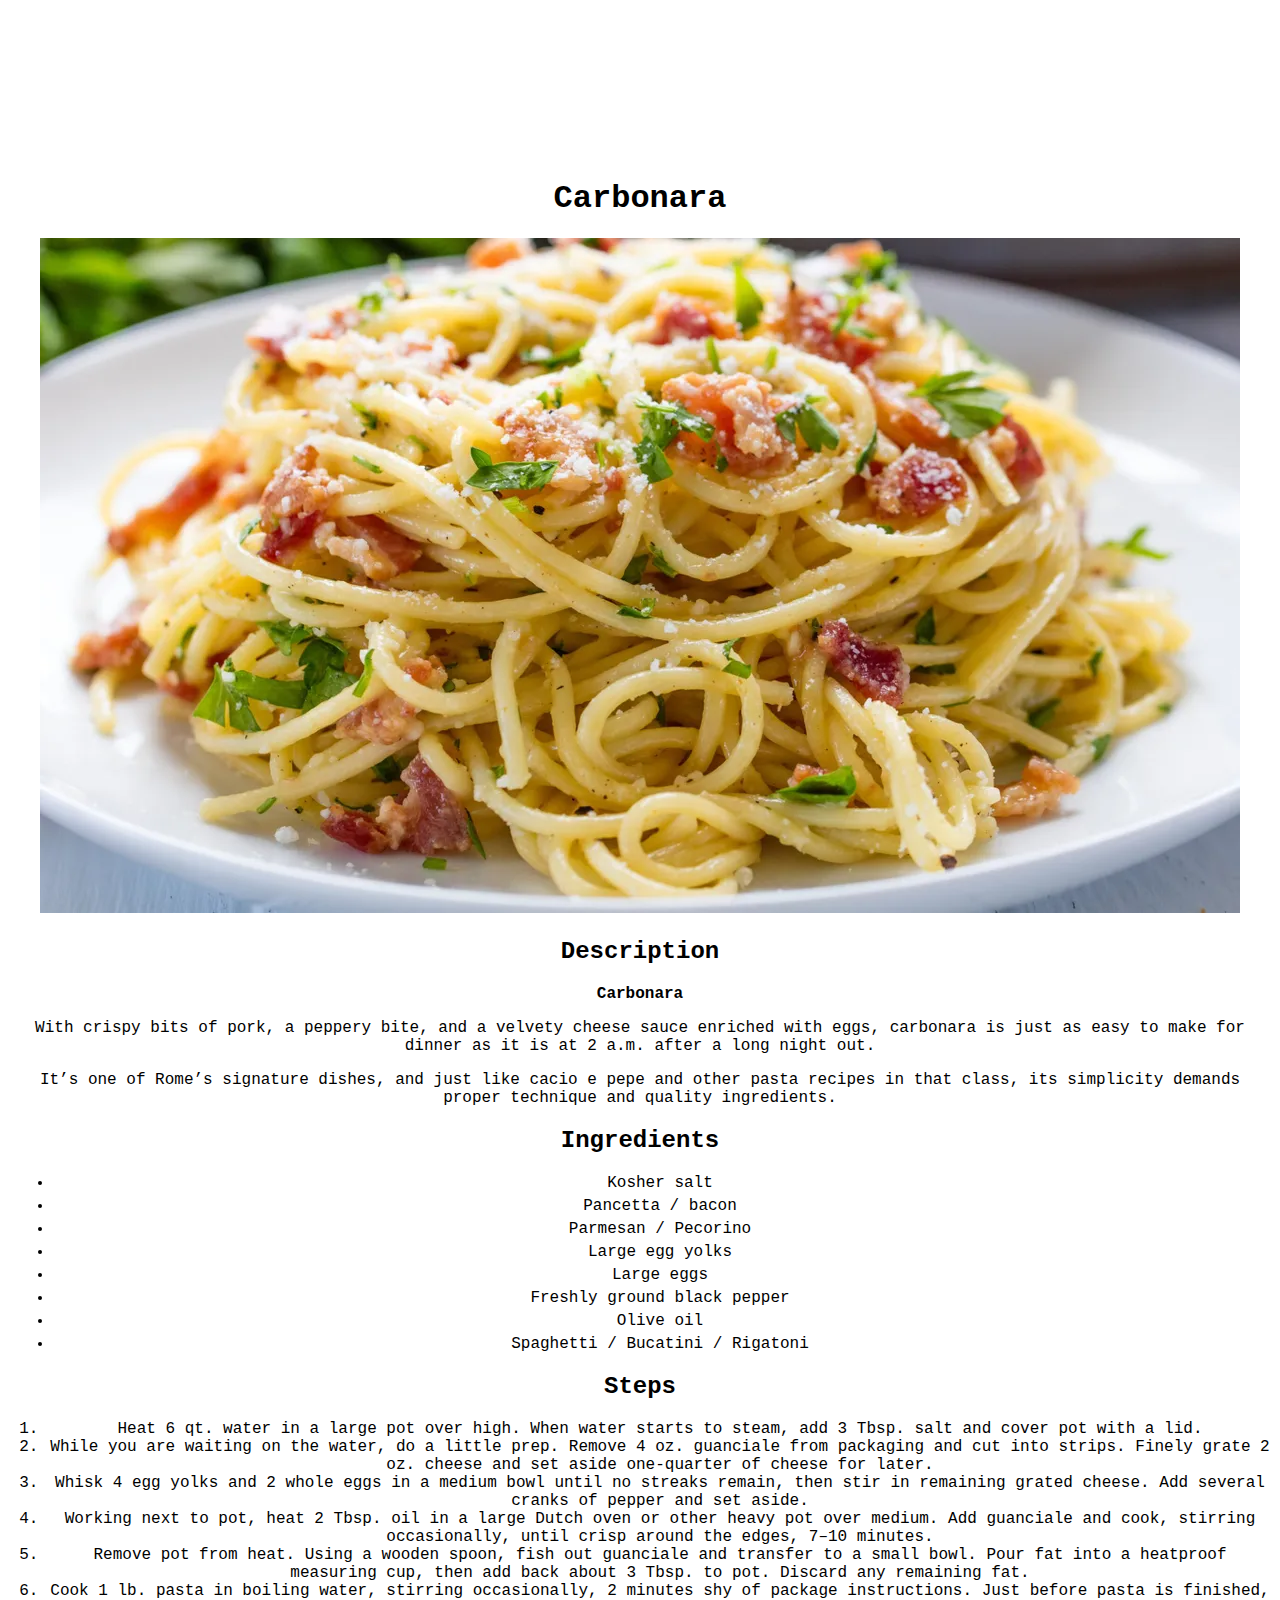
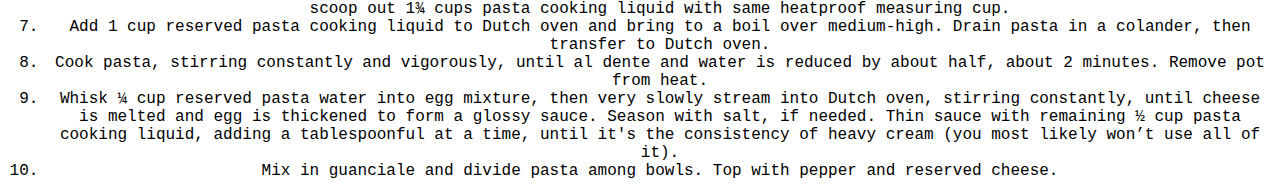
==== recipes/carbonara.html @ 60cb742f "Link stylesheet to every page" ====
<!DOCTYPE html>
<html lang="en">
<head>
  <meta charset="UTF-8">
  <meta http-equiv="X-UA-Compatible" content="IE=edge">
  <meta name="viewport" content="width=device-width, initial-scale=1.0">
  <title>Carbonara recipe</title>
  <link rel="stylesheet" href="../styles.css">
</head>
<body>
  <h1>Carbonara</h1>

  <img src="../images/carbonara.png" alt="A picture of finished carbonara">

  <h2>Description</h2>

  <p><strong>Carbonara</strong> </p>

  <p>With crispy bits of pork, a peppery bite, and a velvety cheese sauce enriched with eggs, carbonara is just as easy to make for dinner as it is at 2 a.m. after a long night out.</p>
  
  <p>It’s one of Rome’s signature dishes, and just like cacio e pepe and other pasta recipes in that class, its simplicity demands proper technique and quality ingredients.</p>  

  
  <h2>Ingredients</h2>
  <ul>
    <li>Kosher salt</li>
    <li>Pancetta / bacon</li>
    <li>Parmesan / Pecorino</li>
    <li>Large egg yolks</li>
    <li>Large eggs</li>
    <li>Freshly ground black pepper</li>
    <li>Olive oil</li>
    <li>Spaghetti / Bucatini / Rigatoni</li>
  </ul>

  <h2>Steps</h2>
  <ol>
   <li>Heat 6 qt. water in a large pot over high. When water starts to steam, add 3 Tbsp. salt and cover pot with a lid.</li>
   <li>While you are waiting on the water, do a little prep. Remove 4 oz. guanciale from packaging and cut into strips. Finely grate 2 oz. cheese and set aside one-quarter of cheese for later.</li>
   <li>Whisk 4 egg yolks and 2 whole eggs in a medium bowl until no streaks remain, then stir in remaining grated cheese. Add several cranks of pepper and set aside.</li>
   <li>Working next to pot, heat 2 Tbsp. oil in a large Dutch oven or other heavy pot over medium. Add guanciale and cook, stirring occasionally, until crisp around the edges, 7–10 minutes.</li>
   <li>Remove pot from heat. Using a wooden spoon, fish out guanciale and transfer to a small bowl. Pour fat into a heatproof measuring cup, then add back about 3 Tbsp. to pot. Discard any remaining fat.</li>
   <li>Cook 1 lb. pasta in boiling water, stirring occasionally, 2 minutes shy of package instructions. Just before pasta is finished, scoop out 1¾ cups pasta cooking liquid with same heatproof measuring cup.</li>
   <li>Add 1 cup reserved pasta cooking liquid to Dutch oven and bring to a boil over medium-high. Drain pasta in a colander, then transfer to Dutch oven.</li>
   <li>Cook pasta, stirring constantly and vigorously, until al dente and water is reduced by about half, about 2 minutes. Remove pot from heat.</li>
   <li>Whisk ¼ cup reserved pasta water into egg mixture, then very slowly stream into Dutch oven, stirring constantly, until cheese is melted and egg is thickened to form a glossy sauce. Season with salt, if needed. Thin sauce with remaining ½ cup pasta cooking liquid, adding a tablespoonful at a time, until it's the consistency of heavy cream (you most likely won’t use all of it).</li>
   <li>Mix in guanciale and divide pasta among bowls. Top with pepper and reserved cheese.</li>
  </ol>
</body>
</html>
---- styles.css ----
/*index.html */

body{
  margin-top: 20vh;
  text-align: center;
  font-family: 'Courier New', Courier, monospace;
}

.title{
  font-size: 1.8em;
  color: rgb(76, 208, 172);
  text-shadow: 2px 1px rgb(37, 103, 85)

}

ul.recipe-list{
  list-style-position: inside;
  list-style-type: none;
  padding: 0;
  margin: 0;
}

ul li{
  margin: 5px;
}

.container{
  background-color: #3e4448;
  width: 30%;
  max-width: 300px; 
  padding: 8vh;
  margin: 0 auto;
  border-radius: 15px 50px;
  border: solid rgb(76, 208, 172) 10px;
}

a{
  text-decoration: none;
}

a:link{
  color: white;
}

a:visited{
  color: #e4e4e4;
}

a:hover{
  color:#3fa88c;
}

/*recipes*/
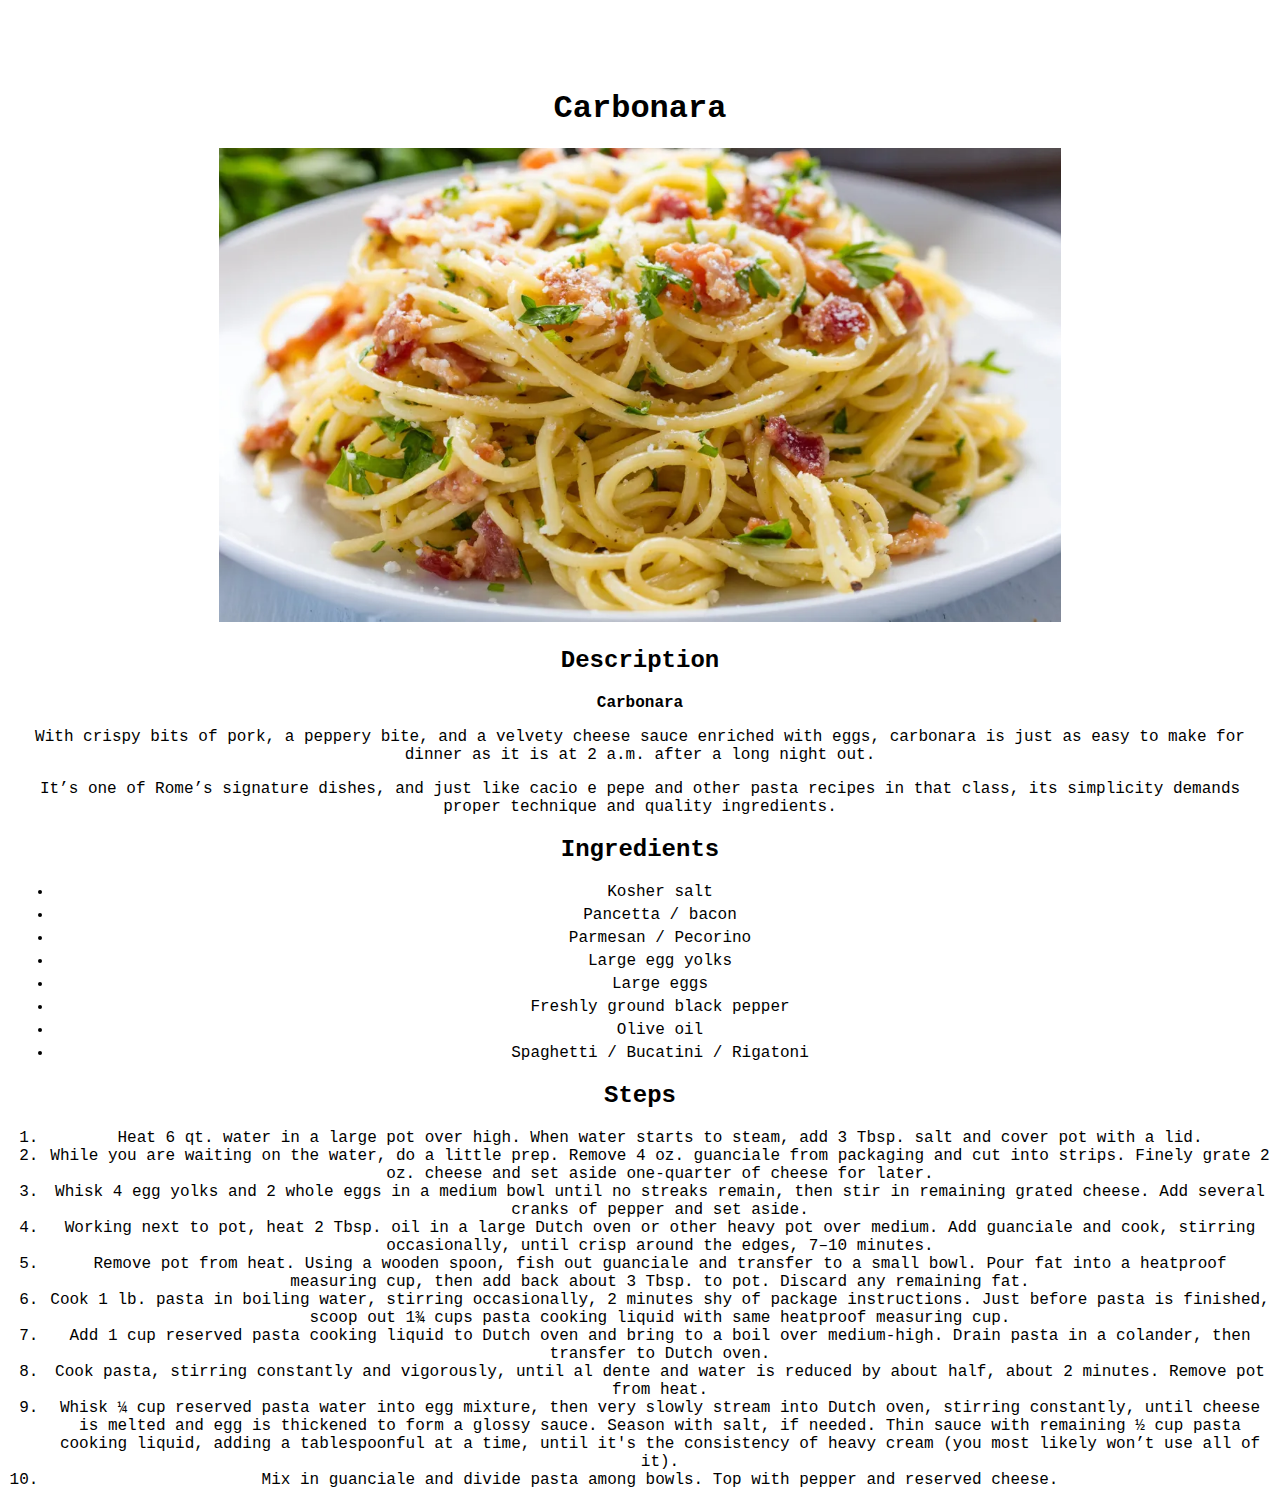
==== commit b897962f: "Edit recipes html files" ====
--- a/recipes/carbonara.html
+++ b/recipes/carbonara.html
@@ -10,7 +10,7 @@
 <body>
   <h1>Carbonara</h1>
 
-  <img src="../images/carbonara.png" alt="A picture of finished carbonara">
+  <img class="dish-image" src="../images/carbonara.png" alt="A picture of finished carbonara">
 
   <h2>Description</h2>
 
--- a/styles.css
+++ b/styles.css
@@ -1,7 +1,7 @@
 /*index.html */
 
 body{
-  margin-top: 20vh;
+  margin-top: 10vh;
   text-align: center;
   font-family: 'Courier New', Courier, monospace;
 }
@@ -52,4 +52,8 @@
 
 /*recipes*/
 
+.dish-image{
+  height: 474px;
+  width: auto;
+}
 
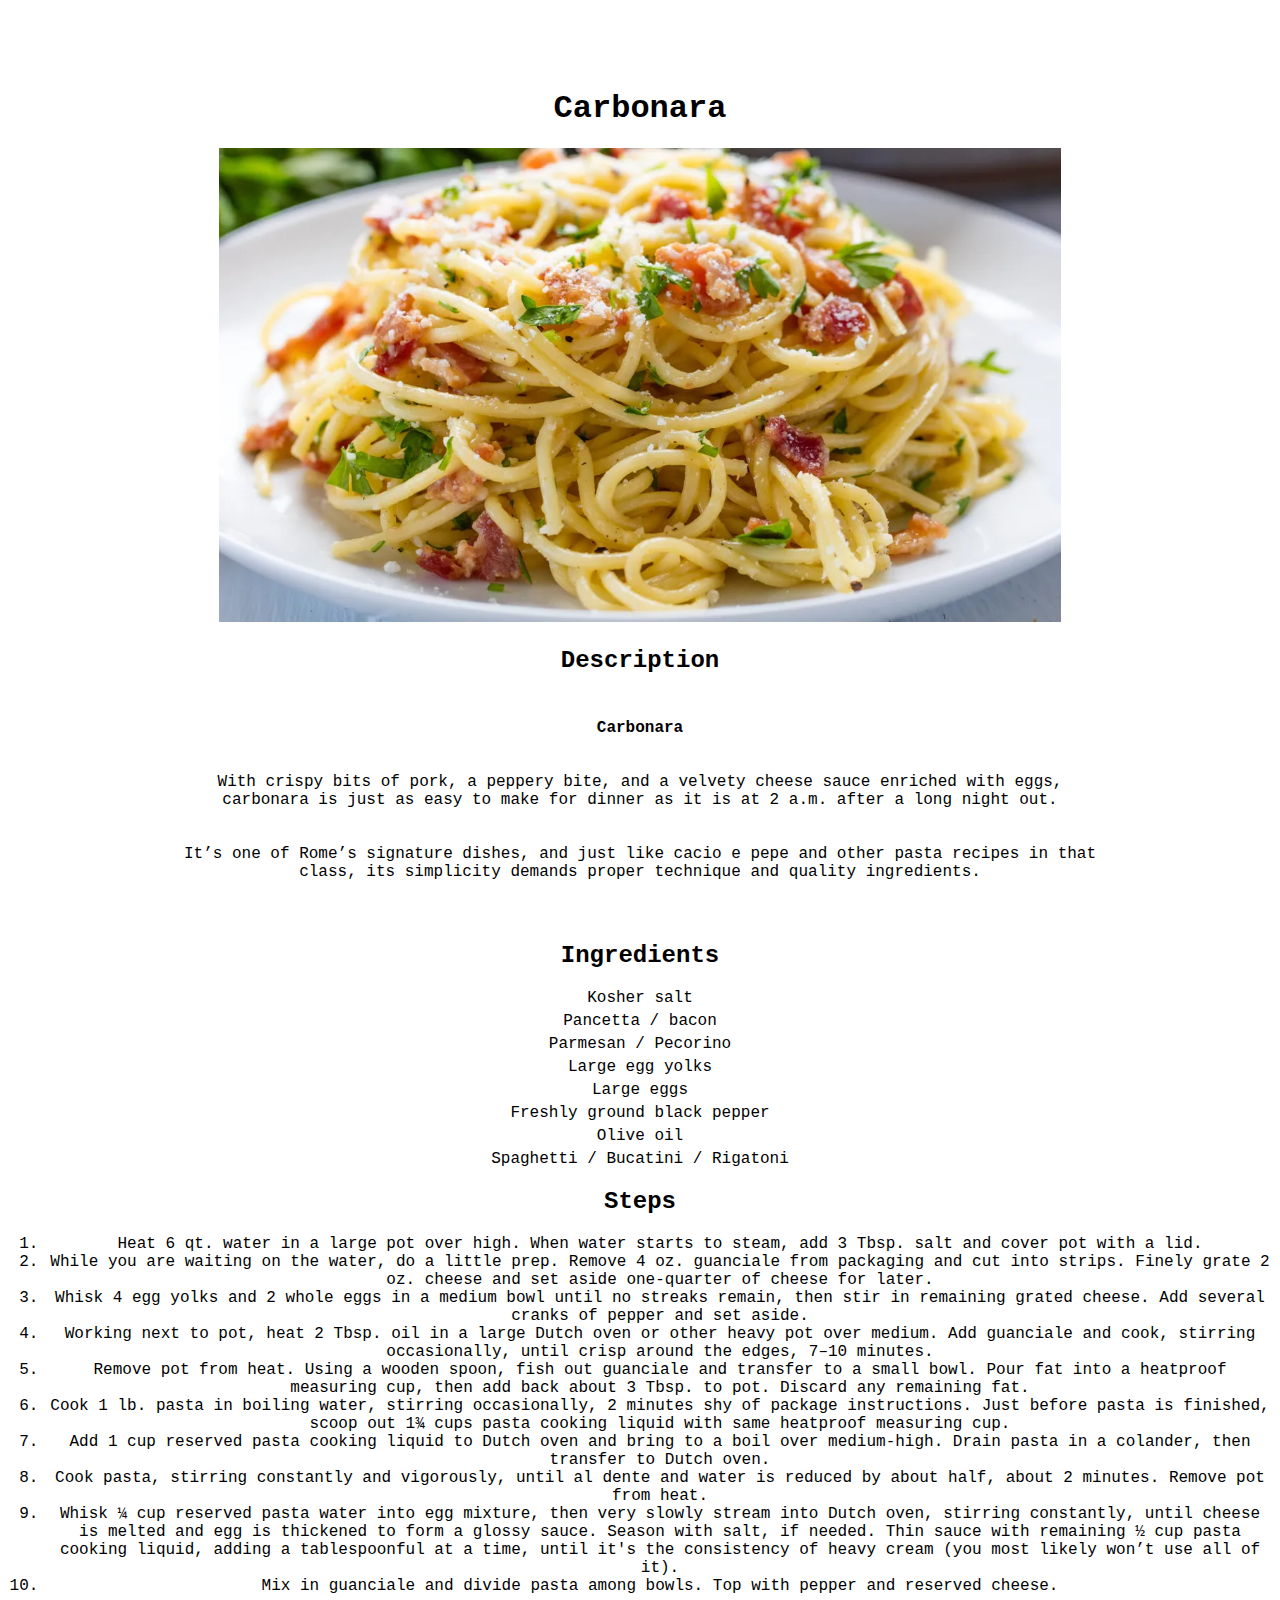
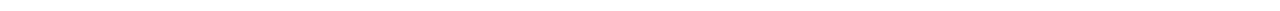
==== commit 95c71733: "Edit recipes html files and styles.css" ====
--- a/recipes/carbonara.html
+++ b/recipes/carbonara.html
@@ -14,15 +14,16 @@
 
   <h2>Description</h2>
 
-  <p><strong>Carbonara</strong> </p>
+  <div class="description-content">
+    <p><strong>Carbonara</strong> </p>
 
-  <p>With crispy bits of pork, a peppery bite, and a velvety cheese sauce enriched with eggs, carbonara is just as easy to make for dinner as it is at 2 a.m. after a long night out.</p>
+    <p>With crispy bits of pork, a peppery bite, and a velvety cheese sauce enriched with eggs, carbonara is just as easy to make for dinner as it is at 2 a.m. after a long night out.</p>
   
-  <p>It’s one of Rome’s signature dishes, and just like cacio e pepe and other pasta recipes in that class, its simplicity demands proper technique and quality ingredients.</p>  
-
+    <p>It’s one of Rome’s signature dishes, and just like cacio e pepe and other pasta recipes in that class, its simplicity demands proper technique and quality ingredients.</p>  
+  </div>
   
   <h2>Ingredients</h2>
-  <ul>
+  <ul class="ingredient-list">
     <li>Kosher salt</li>
     <li>Pancetta / bacon</li>
     <li>Parmesan / Pecorino</li>
@@ -34,7 +35,7 @@
   </ul>
 
   <h2>Steps</h2>
-  <ol>
+  <ol class="step-list">
    <li>Heat 6 qt. water in a large pot over high. When water starts to steam, add 3 Tbsp. salt and cover pot with a lid.</li>
    <li>While you are waiting on the water, do a little prep. Remove 4 oz. guanciale from packaging and cut into strips. Finely grate 2 oz. cheese and set aside one-quarter of cheese for later.</li>
    <li>Whisk 4 egg yolks and 2 whole eggs in a medium bowl until no streaks remain, then stir in remaining grated cheese. Add several cranks of pepper and set aside.</li>
--- a/styles.css
+++ b/styles.css
@@ -57,3 +57,23 @@
   width: auto;
 }
 
+.description-content{
+  margin: 0 auto;
+  width: 75vw;
+  padding: 15px;
+}
+
+.description-content p{
+  padding: 10px;
+  margin-top: 0;
+}
+
+ul.ingredient-list{
+  list-style-position: inside;
+  list-style-type: none;
+  padding: 0;
+}
+
+
+
+
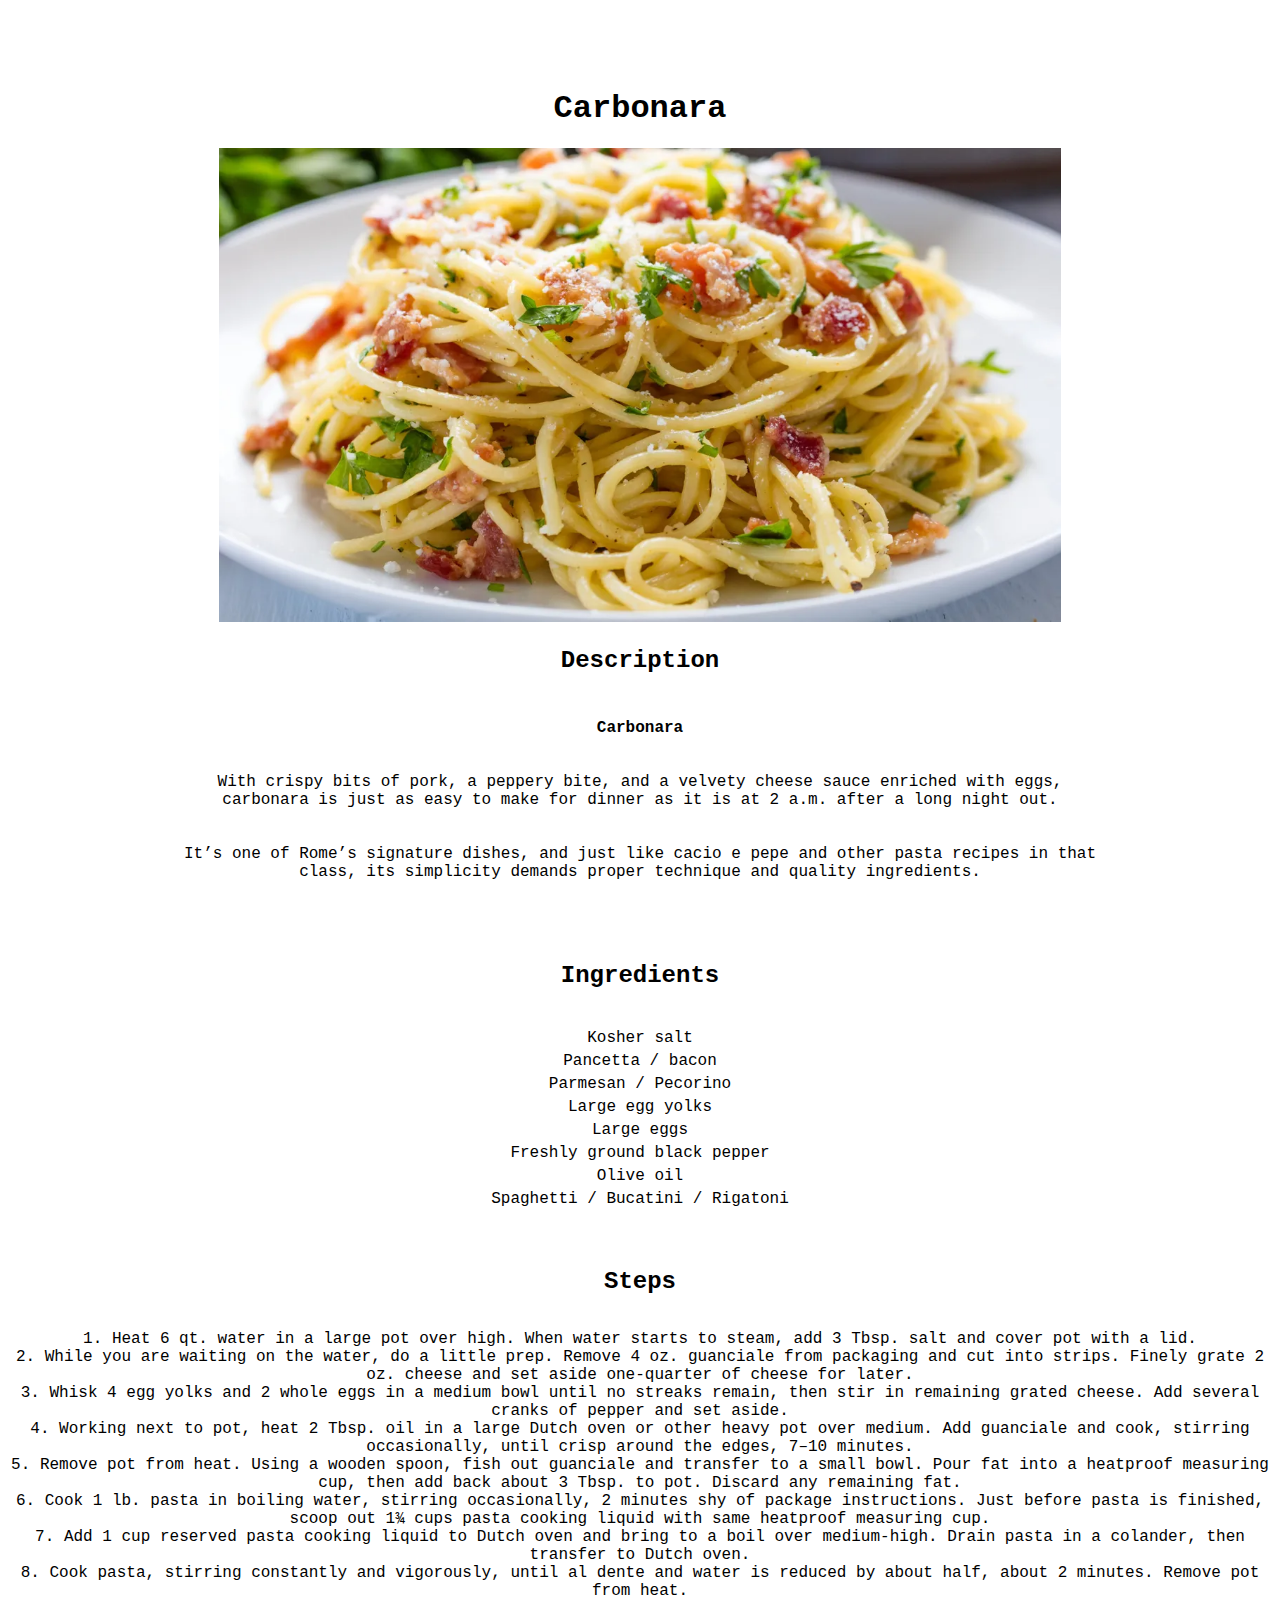
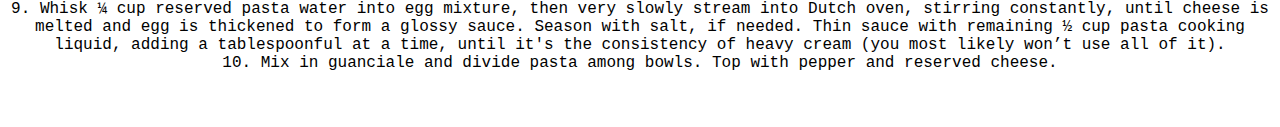
==== commit 762dcb62: "Edit recipes html files and styles.css" ====
--- a/recipes/carbonara.html
+++ b/recipes/carbonara.html
@@ -14,7 +14,7 @@
 
   <h2>Description</h2>
 
-  <div class="description-content">
+  <div class="description-content content">
     <p><strong>Carbonara</strong> </p>
 
     <p>With crispy bits of pork, a peppery bite, and a velvety cheese sauce enriched with eggs, carbonara is just as easy to make for dinner as it is at 2 a.m. after a long night out.</p>
@@ -23,7 +23,7 @@
   </div>
   
   <h2>Ingredients</h2>
-  <ul class="ingredient-list">
+  <ul class="ingredient-list content">
     <li>Kosher salt</li>
     <li>Pancetta / bacon</li>
     <li>Parmesan / Pecorino</li>
@@ -35,7 +35,7 @@
   </ul>
 
   <h2>Steps</h2>
-  <ol class="step-list">
+  <ol class="step-list content">
    <li>Heat 6 qt. water in a large pot over high. When water starts to steam, add 3 Tbsp. salt and cover pot with a lid.</li>
    <li>While you are waiting on the water, do a little prep. Remove 4 oz. guanciale from packaging and cut into strips. Finely grate 2 oz. cheese and set aside one-quarter of cheese for later.</li>
    <li>Whisk 4 egg yolks and 2 whole eggs in a medium bowl until no streaks remain, then stir in remaining grated cheese. Add several cranks of pepper and set aside.</li>
--- a/styles.css
+++ b/styles.css
@@ -60,7 +60,8 @@
 .description-content{
   margin: 0 auto;
   width: 75vw;
-  padding: 15px;
+  padding: 15px 0;
+  margin-bottom: 40px;
 }
 
 .description-content p{
@@ -71,7 +72,15 @@
 ul.ingredient-list{
   list-style-position: inside;
   list-style-type: none;
-  padding: 0;
+  padding: 15px 0px;
+  margin-bottom: 40px;
+
+}
+
+ol.step-list{
+  list-style-position: inside;
+  padding: 15px 0px;
+  margin-bottom: 40px;
 }
 
 
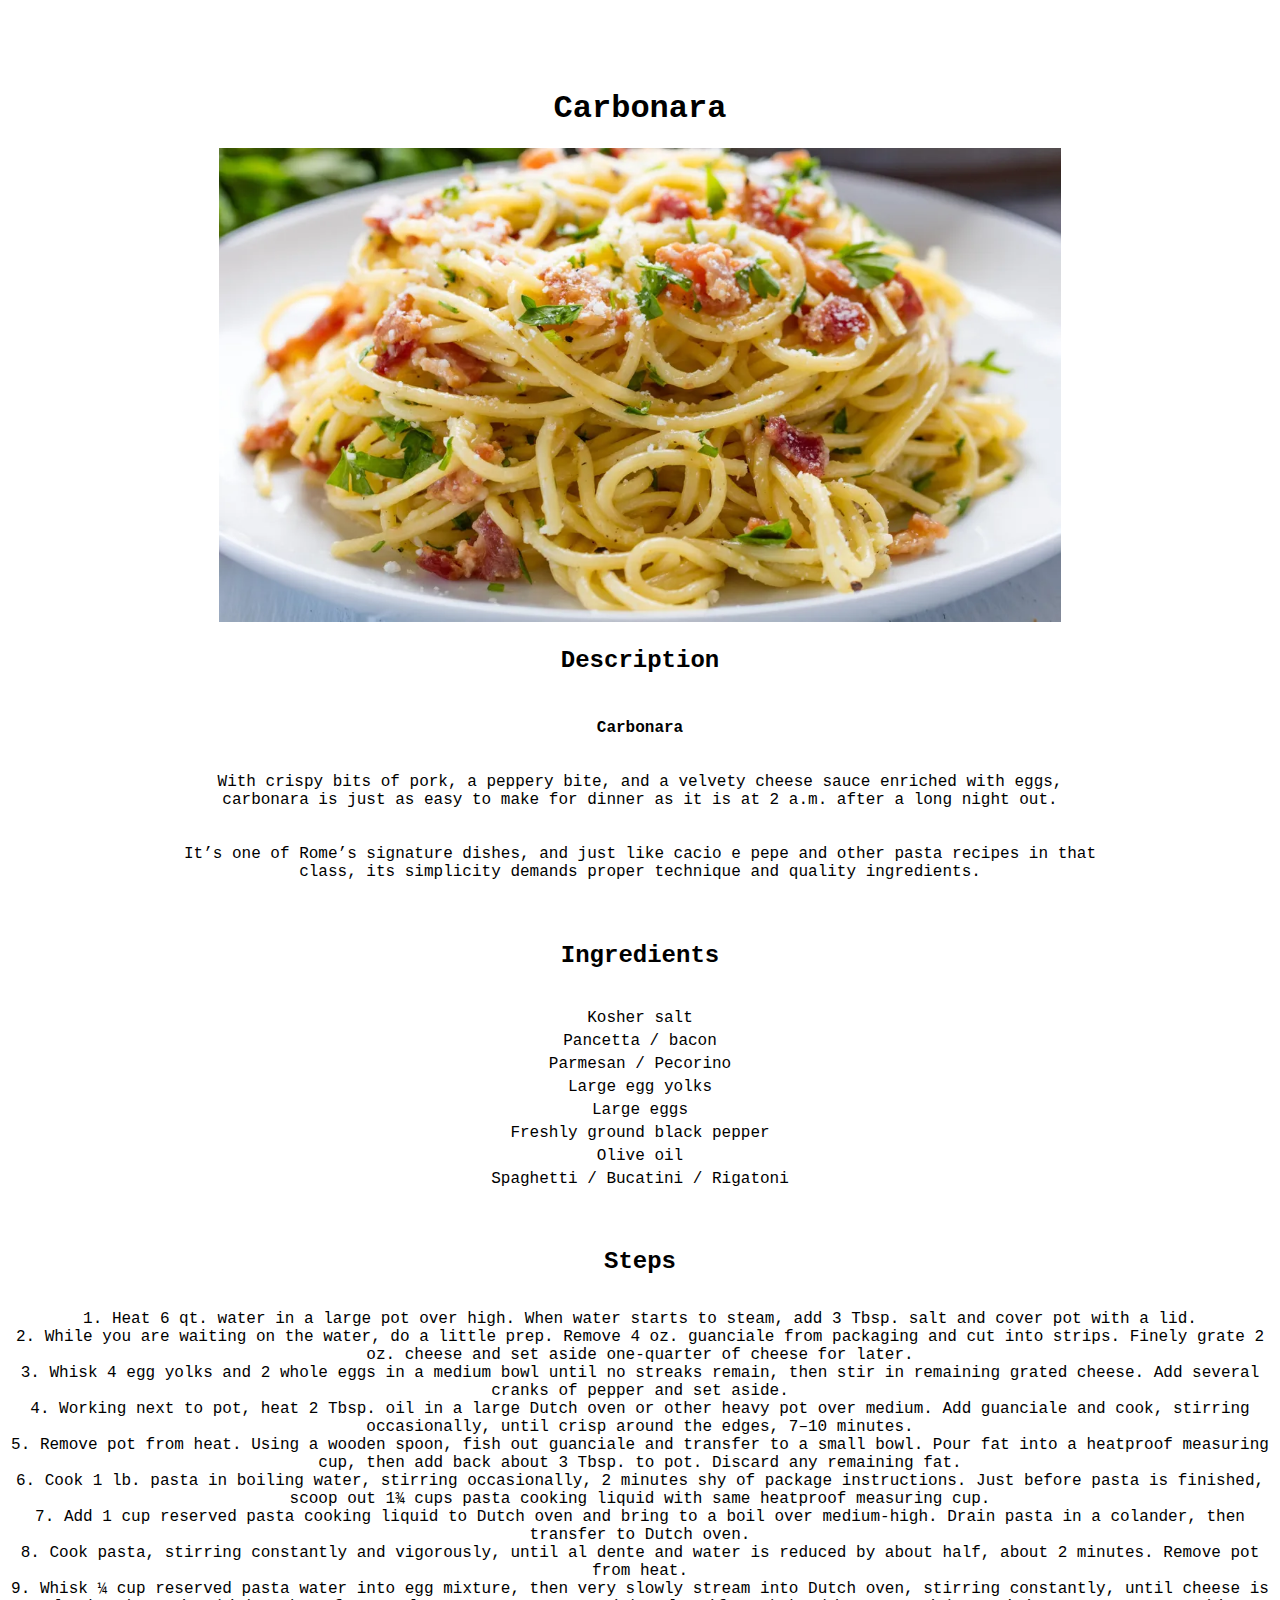
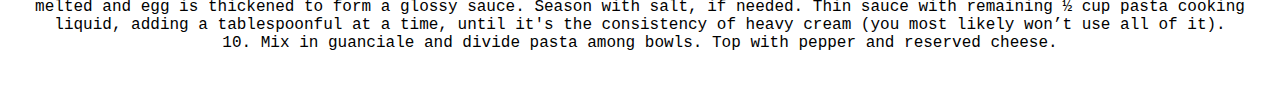
==== commit 38ebcd11: "Edit recipes html files and styles.css" ====
--- a/recipes/carbonara.html
+++ b/recipes/carbonara.html
@@ -14,7 +14,7 @@
 
   <h2>Description</h2>
 
-  <div class="description-content content">
+  <div class="description-content content capped-width">
     <p><strong>Carbonara</strong> </p>
 
     <p>With crispy bits of pork, a peppery bite, and a velvety cheese sauce enriched with eggs, carbonara is just as easy to make for dinner as it is at 2 a.m. after a long night out.</p>
@@ -35,7 +35,7 @@
   </ul>
 
   <h2>Steps</h2>
-  <ol class="step-list content">
+  <ol class="step-list content capped-width">
    <li>Heat 6 qt. water in a large pot over high. When water starts to steam, add 3 Tbsp. salt and cover pot with a lid.</li>
    <li>While you are waiting on the water, do a little prep. Remove 4 oz. guanciale from packaging and cut into strips. Finely grate 2 oz. cheese and set aside one-quarter of cheese for later.</li>
    <li>Whisk 4 egg yolks and 2 whole eggs in a medium bowl until no streaks remain, then stir in remaining grated cheese. Add several cranks of pepper and set aside.</li>
--- a/styles.css
+++ b/styles.css
@@ -57,11 +57,14 @@
   width: auto;
 }
 
+.content{
+  padding: 15px 0;
+  margin-bottom: 40px;
+}
+
 .description-content{
   margin: 0 auto;
   width: 75vw;
-  padding: 15px 0;
-  margin-bottom: 40px;
 }
 
 .description-content p{
@@ -72,15 +75,10 @@
 ul.ingredient-list{
   list-style-position: inside;
   list-style-type: none;
-  padding: 15px 0px;
-  margin-bottom: 40px;
-
 }
 
 ol.step-list{
   list-style-position: inside;
-  padding: 15px 0px;
-  margin-bottom: 40px;
 }
 
 
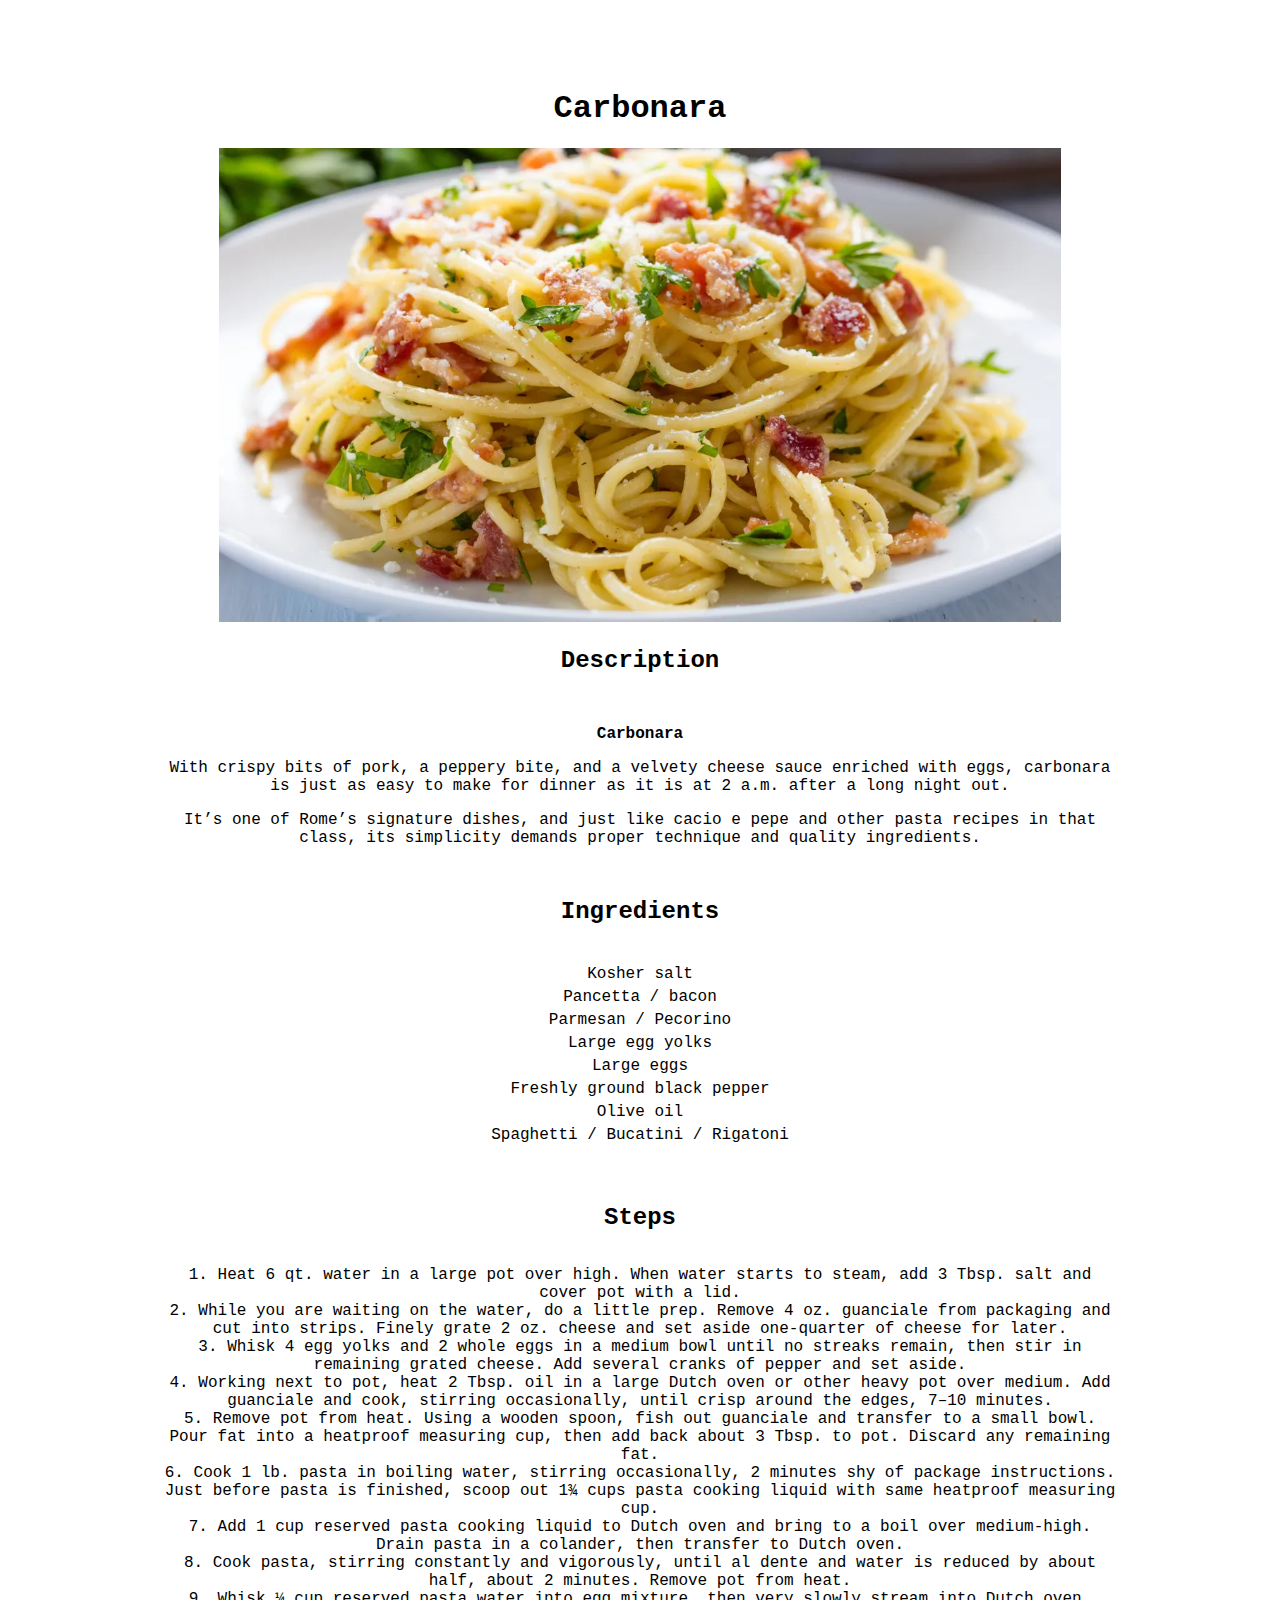
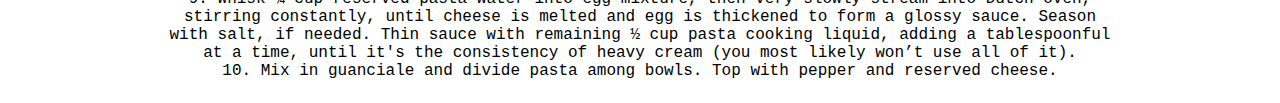
==== commit e9da8537: "Edit recipes html files and styles.css" ====
--- a/recipes/carbonara.html
+++ b/recipes/carbonara.html
@@ -14,7 +14,7 @@
 
   <h2>Description</h2>
 
-  <div class="description-content content capped-width">
+  <div class="content capped-width">
     <p><strong>Carbonara</strong> </p>
 
     <p>With crispy bits of pork, a peppery bite, and a velvety cheese sauce enriched with eggs, carbonara is just as easy to make for dinner as it is at 2 a.m. after a long night out.</p>
--- a/styles.css
+++ b/styles.css
@@ -62,7 +62,7 @@
   margin-bottom: 40px;
 }
 
-.description-content{
+.capped-width{
   margin: 0 auto;
   width: 75vw;
 }
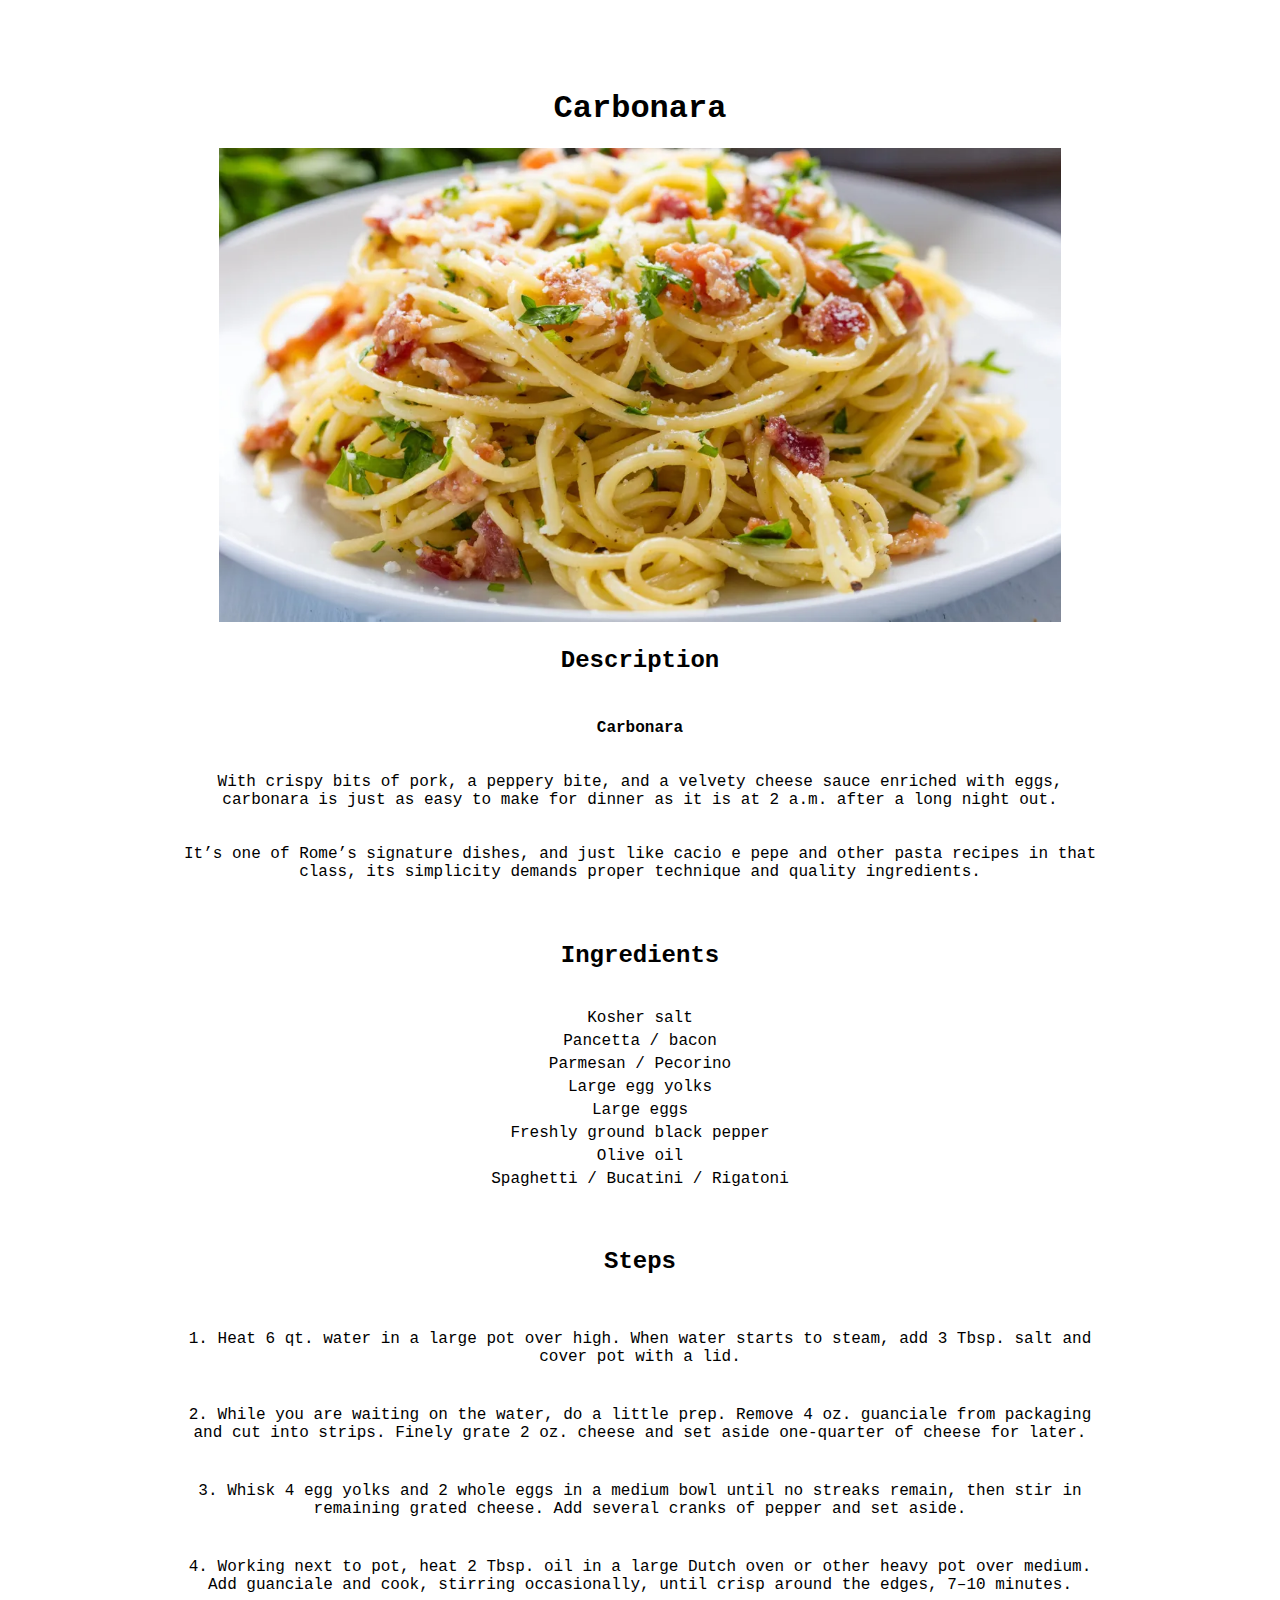
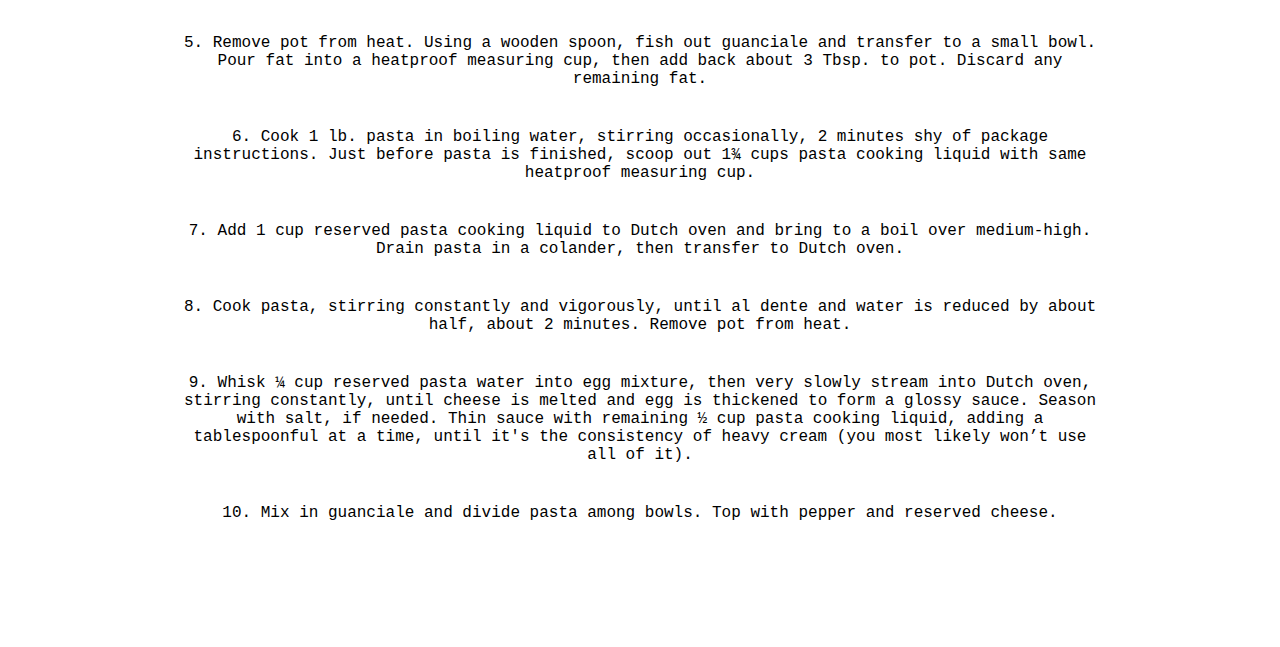
==== commit fd88a2bb: "Edit html files" ====
--- a/recipes/carbonara.html
+++ b/recipes/carbonara.html
@@ -22,17 +22,20 @@
     <p>It’s one of Rome’s signature dishes, and just like cacio e pepe and other pasta recipes in that class, its simplicity demands proper technique and quality ingredients.</p>  
   </div>
   
-  <h2>Ingredients</h2>
-  <ul class="ingredient-list content">
-    <li>Kosher salt</li>
-    <li>Pancetta / bacon</li>
-    <li>Parmesan / Pecorino</li>
-    <li>Large egg yolks</li>
-    <li>Large eggs</li>
-    <li>Freshly ground black pepper</li>
-    <li>Olive oil</li>
-    <li>Spaghetti / Bucatini / Rigatoni</li>
-  </ul>
+  <div class="ingredients-container">
+    <h2>Ingredients</h2>
+    <ul class="ingredient-list content">
+      <li>Kosher salt</li>
+      <li>Pancetta / bacon</li>
+      <li>Parmesan / Pecorino</li>
+      <li>Large egg yolks</li>
+      <li>Large eggs</li>
+      <li>Freshly ground black pepper</li>
+      <li>Olive oil</li>
+      <li>Spaghetti / Bucatini / Rigatoni</li>
+    </ul>
+  </div>
+  
 
   <h2>Steps</h2>
   <ol class="step-list content capped-width">
--- a/styles.css
+++ b/styles.css
@@ -1,7 +1,7 @@
 /*index.html */
 
 body{
-  margin-top: 10vh;
+  margin: 10vh 0;
   text-align: center;
   font-family: 'Courier New', Courier, monospace;
 }
@@ -67,7 +67,7 @@
   width: 75vw;
 }
 
-.description-content p{
+.content p{
   padding: 10px;
   margin-top: 0;
 }
@@ -81,6 +81,10 @@
   list-style-position: inside;
 }
 
+.step-list li{
+  padding: 20px;
+}
 
 
 
+
